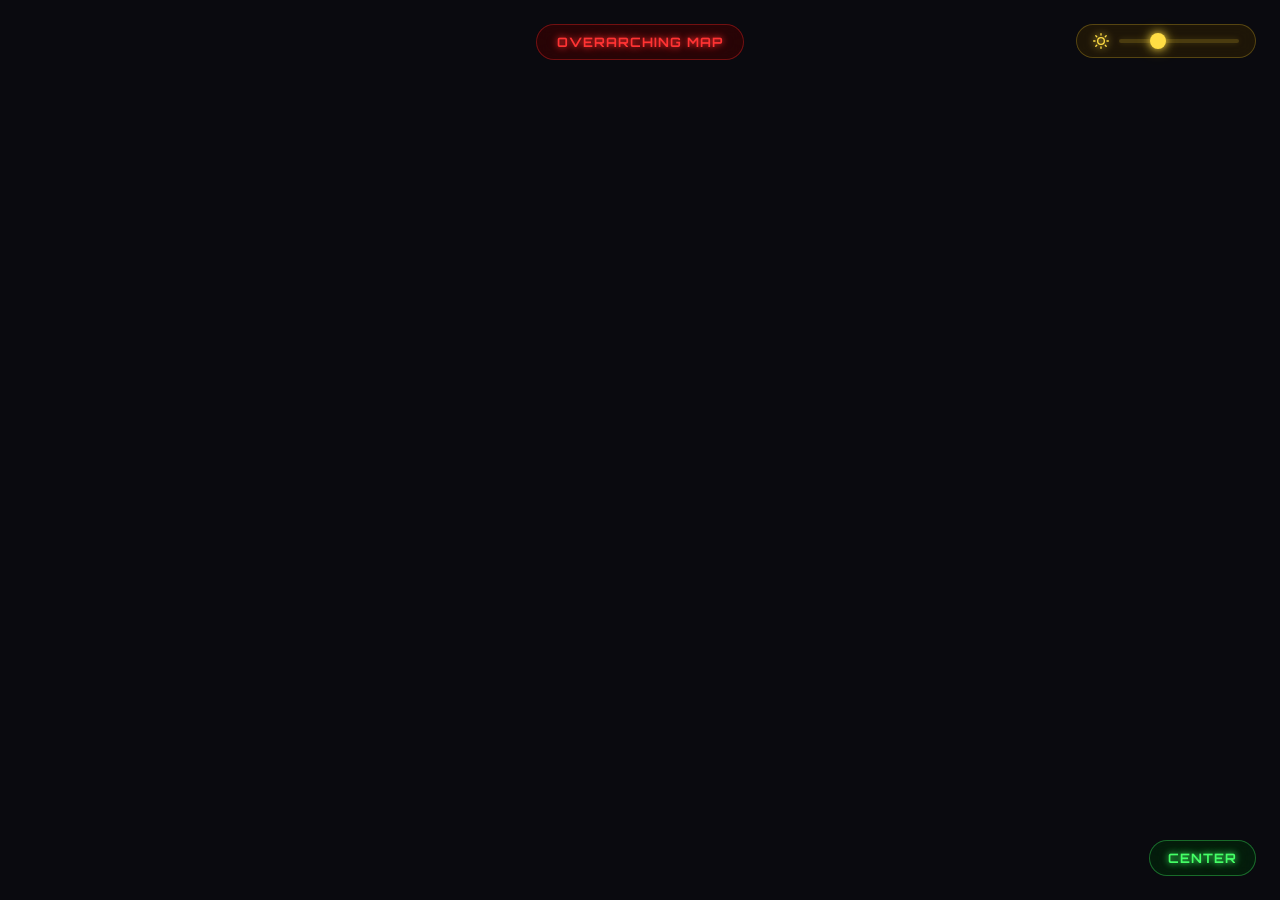
==== index.html @ 21642c7e "Initial deploy mirror for UniverseSimulator" ====
<!DOCTYPE html>
<html lang="en">
<head>
  <meta charset="UTF-8" />
  <meta name="viewport" content="width=device-width, initial-scale=1.0" />
  <title>UniverseSimulator</title>
  <link rel="preconnect" href="https://fonts.googleapis.com" />
  <link rel="preconnect" href="https://fonts.gstatic.com" crossorigin />
  <link href="https://fonts.googleapis.com/css2?family=Orbitron:wght@500;700&display=swap" rel="stylesheet" />
  <link rel="stylesheet" href="styles.css" />
</head>
<body>
  <div id="canvas-container"></div>
  <div id="tooltip"></div>
  <div id="info-panel">
    <div id="info-name"></div>
    <div id="info-facts"></div>
  </div>
  <button id="return-btn">Return to Earth</button>
  <button id="map-btn">Overarching Map</button>
  <div id="map-panel">
    <button id="map-close">&times;</button>
    <div id="map-zoom-label">Solar System</div>
    <canvas id="map-canvas" width="600" height="600"></canvas>
  </div>
  <button id="center-btn">Center</button>
  <div id="brightness-panel">
    <svg viewBox="0 0 24 24" width="16" height="16" fill="none" stroke="currentColor" stroke-width="2" stroke-linecap="round" stroke-linejoin="round">
      <circle cx="12" cy="12" r="5"/>
      <line x1="12" y1="1" x2="12" y2="3"/><line x1="12" y1="21" x2="12" y2="23"/>
      <line x1="4.22" y1="4.22" x2="5.64" y2="5.64"/><line x1="18.36" y1="18.36" x2="19.78" y2="19.78"/>
      <line x1="1" y1="12" x2="3" y2="12"/><line x1="21" y1="12" x2="23" y2="12"/>
      <line x1="4.22" y1="19.78" x2="5.64" y2="18.36"/><line x1="18.36" y1="5.64" x2="19.78" y2="4.22"/>
    </svg>
    <input id="brightness-slider" type="range" min="0" max="100" value="30" />
  </div>
  <script type="module" src="src/main.js"></script>
</body>
</html>
---- styles.css ----
* {
  margin: 0;
  padding: 0;
  box-sizing: border-box;
}

html, body {
  width: 100%;
  height: 100%;
  overflow: hidden;
  background: #0a0a0f;
}

#canvas-container {
  width: 100%;
  height: 100%;
}

#canvas-container canvas {
  display: block;
  width: 100%;
  height: 100%;
}

#brightness-panel {
  position: fixed;
  top: 24px;
  right: 24px;
  z-index: 10;
  display: flex;
  align-items: center;
  gap: 10px;
  padding: 8px 16px;
  border: 1px solid rgba(255, 210, 50, 0.25);
  border-radius: 24px;
  background: rgba(50, 35, 0, 0.5);
  color: #ffdd44;
  backdrop-filter: blur(10px);
  -webkit-backdrop-filter: blur(10px);
  text-shadow: 0 0 6px rgba(255, 220, 60, 0.4);
}

#brightness-panel svg {
  filter: drop-shadow(0 0 4px #ffdd44);
}

#brightness-slider {
  -webkit-appearance: none;
  appearance: none;
  width: 120px;
  height: 4px;
  border-radius: 2px;
  background: rgba(255, 210, 50, 0.2);
  outline: none;
  cursor: pointer;
  box-shadow: 0 0 6px rgba(255, 220, 60, 0.15);
}

#brightness-slider::-webkit-slider-thumb {
  -webkit-appearance: none;
  appearance: none;
  width: 16px;
  height: 16px;
  border-radius: 50%;
  background: #ffdd44;
  border: none;
  cursor: pointer;
  box-shadow: 0 0 8px #ffdd44, 0 0 16px rgba(255, 220, 60, 0.4);
  transition: transform 0.15s, box-shadow 0.15s;
}

#brightness-slider::-webkit-slider-thumb:hover {
  transform: scale(1.2);
  box-shadow: 0 0 12px #ffdd44, 0 0 24px rgba(255, 220, 60, 0.5);
}

#brightness-slider::-moz-range-thumb {
  width: 16px;
  height: 16px;
  border-radius: 50%;
  background: #ffdd44;
  border: none;
  cursor: pointer;
  box-shadow: 0 0 8px #ffdd44, 0 0 16px rgba(255, 220, 60, 0.4);
}

#return-btn {
  position: fixed;
  top: 24px;
  left: 24px;
  z-index: 10;
  display: none;
  padding: 8px 18px;
  border: 1px solid rgba(0, 150, 255, 0.3);
  border-radius: 24px;
  background: rgba(0, 30, 60, 0.6);
  color: #00aaff;
  font: 700 13px/1.4 'Orbitron', sans-serif;
  letter-spacing: 1px;
  text-transform: uppercase;
  white-space: nowrap;
  cursor: pointer;
  backdrop-filter: blur(10px);
  -webkit-backdrop-filter: blur(10px);
  text-shadow: 0 0 6px #00aaff, 0 0 14px rgba(0, 170, 255, 0.4);
  transition: background 0.2s, border-color 0.2s, opacity 0.3s;
}

#return-btn:hover {
  background: rgba(0, 60, 120, 0.7);
  border-color: rgba(0, 170, 255, 0.5);
}

#center-btn {
  position: fixed;
  bottom: 24px;
  right: 24px;
  z-index: 20;
  padding: 8px 18px;
  border: 1px solid rgba(68, 255, 102, 0.35);
  border-radius: 24px;
  background: rgba(0, 40, 10, 0.6);
  color: #44ff66;
  font: 700 13px/1.4 'Orbitron', sans-serif;
  letter-spacing: 1px;
  text-transform: uppercase;
  white-space: nowrap;
  cursor: pointer;
  backdrop-filter: blur(10px);
  -webkit-backdrop-filter: blur(10px);
  text-shadow: 0 0 6px #44ff66, 0 0 14px rgba(68, 255, 102, 0.4);
  transition: background 0.2s, border-color 0.2s;
}

#center-btn:hover {
  background: rgba(0, 70, 20, 0.7);
  border-color: rgba(100, 255, 136, 0.55);
}

#map-btn {
  position: fixed;
  top: 24px;
  left: 50%;
  transform: translateX(-50%);
  z-index: 10;
  padding: 8px 20px;
  border: 1px solid rgba(255, 40, 40, 0.35);
  border-radius: 24px;
  background: rgba(60, 0, 0, 0.6);
  color: #ff3333;
  font: 700 13px/1.4 'Orbitron', sans-serif;
  letter-spacing: 1px;
  text-transform: uppercase;
  white-space: nowrap;
  cursor: pointer;
  backdrop-filter: blur(10px);
  -webkit-backdrop-filter: blur(10px);
  text-shadow: 0 0 6px #ff3333, 0 0 14px rgba(255, 50, 50, 0.4);
  transition: background 0.2s, border-color 0.2s;
}

#map-btn:hover {
  background: rgba(100, 0, 0, 0.7);
  border-color: rgba(255, 60, 60, 0.55);
}

#map-panel {
  display: none;
  position: fixed;
  top: 50%;
  left: 50%;
  transform: translate(-50%, -50%);
  z-index: 30;
  border: 3px solid #ff3333;
  border-radius: 16px;
  background: rgba(5, 5, 16, 0.92);
  box-shadow: 0 0 20px rgba(255, 50, 50, 0.35), 0 0 60px rgba(255, 50, 50, 0.12), inset 0 0 20px rgba(255, 50, 50, 0.05);
  padding: 12px;
  backdrop-filter: blur(12px);
  -webkit-backdrop-filter: blur(12px);
}

#map-panel canvas {
  display: block;
  border-radius: 10px;
  max-width: 80vw;
  max-height: 75vh;
}

#map-zoom-label {
  text-align: center;
  color: #ff8c00;
  font: 700 12px/1.4 'Orbitron', sans-serif;
  letter-spacing: 2px;
  text-transform: uppercase;
  text-shadow: 0 0 6px #ff8c00;
  padding: 6px 0 2px;
  opacity: 0.85;
}

#map-close {
  position: absolute;
  top: 8px;
  right: 12px;
  z-index: 31;
  background: none;
  border: none;
  color: #ff3333;
  font-size: 28px;
  font-weight: 700;
  cursor: pointer;
  line-height: 1;
  text-shadow: 0 0 6px #ff3333;
  transition: color 0.15s, text-shadow 0.15s;
}

#map-close:hover {
  color: #ff6666;
  text-shadow: 0 0 10px #ff6666;
}

#info-panel {
  position: fixed;
  bottom: 32px;
  left: 50%;
  transform: translateX(-50%);
  z-index: 15;
  display: none;
  text-align: center;
  padding: 16px 32px;
  border-radius: 12px;
  background: rgba(0, 0, 0, 0.7);
  border: 1px solid rgba(255, 140, 0, 0.25);
  backdrop-filter: blur(10px);
  -webkit-backdrop-filter: blur(10px);
  max-width: 520px;
}

#info-panel.pixel-fade-out {
  animation: pixelFade 0.5s ease-out forwards;
  image-rendering: pixelated;
}

@keyframes pixelFade {
  0%   { opacity: 1; filter: none; transform: translateX(-50%) scale(1); }
  30%  { opacity: 0.7; filter: brightness(1.3) contrast(1.2); transform: translateX(-50%) scale(0.98); }
  60%  { opacity: 0.3; filter: brightness(1.6) contrast(1.5) blur(1.5px); transform: translateX(-50%) scale(0.94); }
  100% { opacity: 0; filter: brightness(2) contrast(2) blur(4px); transform: translateX(-50%) scale(0.88); }
}

#info-name {
  font: 700 22px/1.3 'Orbitron', sans-serif;
  color: #ff8c00;
  text-transform: uppercase;
  letter-spacing: 2px;
  text-shadow: 0 0 8px #ff8c00, 0 0 18px rgba(255, 140, 0, 0.45);
  margin-bottom: 8px;
}

#info-facts {
  font: 500 13px/1.7 'Orbitron', sans-serif;
  color: #ff8c00;
  letter-spacing: 0.5px;
  text-shadow: 0 0 4px rgba(255, 140, 0, 0.35);
  opacity: 0.85;
}

#tooltip {
  position: fixed;
  pointer-events: none;
  padding: 6px 14px;
  border-radius: 6px;
  background: rgba(0, 0, 0, 0.75);
  color: #ff8c00;
  font: 700 15px/1.4 'Orbitron', sans-serif;
  letter-spacing: 1px;
  text-transform: uppercase;
  white-space: nowrap;
  opacity: 0;
  transition: opacity 0.15s;
  z-index: 20;
  transform: translateX(-50%);
  text-shadow: 0 0 6px #ff8c00, 0 0 14px rgba(255, 140, 0, 0.5);
  border: 1px solid rgba(255, 140, 0, 0.25);
}
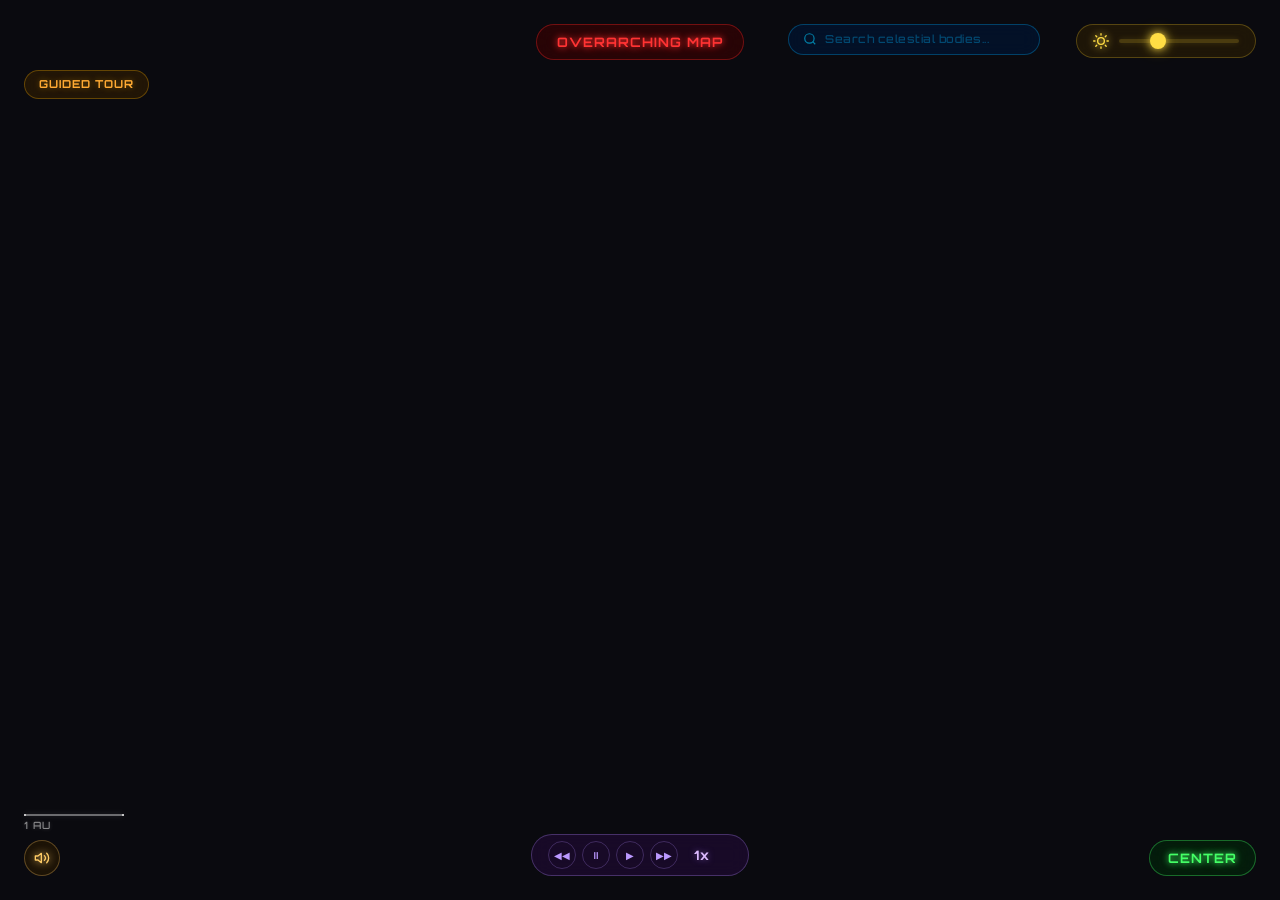
==== commit f34fd4f7: "Sync deploy site with new-control-update" ====
--- a/index.html
+++ b/index.html
@@ -24,6 +24,38 @@
     <canvas id="map-canvas" width="600" height="600"></canvas>
   </div>
   <button id="center-btn">Center</button>
+  <!-- Search bar -->
+  <div id="search-panel">
+    <svg viewBox="0 0 24 24" width="14" height="14" fill="none" stroke="currentColor" stroke-width="2"><circle cx="11" cy="11" r="8"/><line x1="21" y1="21" x2="16.65" y2="16.65"/></svg>
+    <input id="search-input" type="text" placeholder="Search celestial bodies..." autocomplete="off" />
+    <div id="search-results"></div>
+  </div>
+  <!-- Time controls -->
+  <div id="time-panel">
+    <button id="time-slower" title="Slower">&#x25C0;&#x25C0;</button>
+    <button id="time-pause" title="Pause">&#x23F8;</button>
+    <button id="time-play" title="Play">&#x25B6;</button>
+    <button id="time-faster" title="Faster">&#x25B6;&#x25B6;</button>
+    <span id="time-speed">1x</span>
+    <span id="time-date"></span>
+  </div>
+  <!-- Scale indicator -->
+  <div id="scale-indicator">
+    <div id="scale-bar"></div>
+    <span id="scale-label">1 AU</span>
+  </div>
+  <!-- Audio toggle -->
+  <button id="audio-btn" title="Toggle sound">
+    <svg id="audio-icon-on" viewBox="0 0 24 24" width="16" height="16" fill="none" stroke="currentColor" stroke-width="2" stroke-linecap="round" stroke-linejoin="round">
+      <polygon points="11 5 6 9 2 9 2 15 6 15 11 19 11 5"/><path d="M19.07 4.93a10 10 0 0 1 0 14.14"/><path d="M15.54 8.46a5 5 0 0 1 0 7.07"/>
+    </svg>
+    <svg id="audio-icon-off" viewBox="0 0 24 24" width="16" height="16" fill="none" stroke="currentColor" stroke-width="2" stroke-linecap="round" stroke-linejoin="round" style="display:none">
+      <polygon points="11 5 6 9 2 9 2 15 6 15 11 19 11 5"/><line x1="23" y1="9" x2="17" y2="15"/><line x1="17" y1="9" x2="23" y2="15"/>
+    </svg>
+  </button>
+  <!-- Tour button -->
+  <button id="tour-btn">Guided Tour</button>
+  <div id="tour-narration"></div>
   <div id="brightness-panel">
     <svg viewBox="0 0 24 24" width="16" height="16" fill="none" stroke="currentColor" stroke-width="2" stroke-linecap="round" stroke-linejoin="round">
       <circle cx="12" cy="12" r="5"/>
--- a/styles.css
+++ b/styles.css
@@ -221,7 +221,7 @@
 
 #info-panel {
   position: fixed;
-  bottom: 32px;
+  bottom: 80px;
   left: 50%;
   transform: translateX(-50%);
   z-index: 15;
@@ -265,6 +265,247 @@
   opacity: 0.85;
 }
 
+/* Search bar */
+#search-panel {
+  position: fixed;
+  top: 24px;
+  right: 240px;
+  z-index: 20;
+  display: flex;
+  align-items: center;
+  gap: 8px;
+  padding: 6px 14px;
+  border: 1px solid rgba(0, 180, 255, 0.3);
+  border-radius: 24px;
+  background: rgba(0, 20, 50, 0.7);
+  backdrop-filter: blur(10px);
+  -webkit-backdrop-filter: blur(10px);
+  color: #00ccff;
+}
+
+#search-panel svg { opacity: 0.6; flex-shrink: 0; }
+
+#search-input {
+  background: transparent;
+  border: none;
+  outline: none;
+  color: #00ccff;
+  font: 500 12px/1.4 'Orbitron', sans-serif;
+  letter-spacing: 0.5px;
+  width: 200px;
+}
+
+#search-input::placeholder {
+  color: rgba(0, 180, 255, 0.35);
+  font-size: 11px;
+}
+
+#search-results {
+  display: none;
+  position: absolute;
+  top: 100%;
+  left: 0;
+  right: 0;
+  margin-top: 4px;
+  max-height: 260px;
+  overflow-y: auto;
+  background: rgba(5, 15, 35, 0.95);
+  border: 1px solid rgba(0, 180, 255, 0.25);
+  border-radius: 12px;
+  backdrop-filter: blur(10px);
+  -webkit-backdrop-filter: blur(10px);
+}
+
+.search-result-item {
+  padding: 8px 14px;
+  color: #88ddff;
+  font: 500 12px/1.4 'Orbitron', sans-serif;
+  cursor: pointer;
+  letter-spacing: 0.5px;
+  border-bottom: 1px solid rgba(0,180,255,0.08);
+  transition: background 0.15s;
+}
+
+.search-result-item:hover {
+  background: rgba(0, 100, 200, 0.2);
+  color: #ffffff;
+}
+
+.search-result-item:last-child { border-bottom: none; }
+
+/* Time controls */
+#time-panel {
+  position: fixed;
+  bottom: 24px;
+  left: 50%;
+  transform: translateX(-50%);
+  z-index: 15;
+  display: flex;
+  align-items: center;
+  gap: 6px;
+  padding: 6px 16px;
+  border: 1px solid rgba(180, 140, 255, 0.3);
+  border-radius: 24px;
+  background: rgba(30, 10, 50, 0.7);
+  backdrop-filter: blur(10px);
+  -webkit-backdrop-filter: blur(10px);
+}
+
+#time-panel button {
+  background: none;
+  border: 1px solid rgba(180, 140, 255, 0.25);
+  border-radius: 50%;
+  width: 28px;
+  height: 28px;
+  color: #bb99ff;
+  font-size: 10px;
+  cursor: pointer;
+  display: flex;
+  align-items: center;
+  justify-content: center;
+  transition: background 0.15s, border-color 0.15s;
+}
+
+#time-panel button:hover {
+  background: rgba(100, 60, 180, 0.3);
+  border-color: rgba(200, 160, 255, 0.5);
+}
+
+#time-speed {
+  color: #ddbbff;
+  font: 700 13px/1 'Orbitron', sans-serif;
+  letter-spacing: 1px;
+  min-width: 36px;
+  text-align: center;
+  text-shadow: 0 0 6px rgba(180, 140, 255, 0.5);
+}
+
+#time-date {
+  color: rgba(180, 160, 220, 0.7);
+  font: 500 10px/1 'Orbitron', sans-serif;
+  letter-spacing: 0.5px;
+  margin-left: 6px;
+}
+
+/* Scale indicator */
+#scale-indicator {
+  position: fixed;
+  bottom: 70px;
+  left: 24px;
+  z-index: 10;
+  display: flex;
+  flex-direction: column;
+  align-items: flex-start;
+  gap: 4px;
+}
+
+#scale-bar {
+  width: 100px;
+  height: 2px;
+  background: rgba(255, 255, 255, 0.4);
+  border-left: 2px solid rgba(255, 255, 255, 0.6);
+  border-right: 2px solid rgba(255, 255, 255, 0.6);
+  box-shadow: 0 0 6px rgba(255, 255, 255, 0.15);
+}
+
+#scale-label {
+  color: rgba(255, 255, 255, 0.5);
+  font: 500 10px/1 'Orbitron', sans-serif;
+  letter-spacing: 1px;
+  text-shadow: 0 0 4px rgba(255, 255, 255, 0.2);
+}
+
+/* Audio toggle */
+#audio-btn {
+  position: fixed;
+  bottom: 24px;
+  left: 24px;
+  z-index: 15;
+  width: 36px;
+  height: 36px;
+  border: 1px solid rgba(255, 200, 100, 0.3);
+  border-radius: 50%;
+  background: rgba(40, 25, 0, 0.6);
+  color: #ffcc66;
+  cursor: pointer;
+  backdrop-filter: blur(10px);
+  -webkit-backdrop-filter: blur(10px);
+  display: flex;
+  align-items: center;
+  justify-content: center;
+  transition: background 0.2s, border-color 0.2s;
+  padding: 0;
+}
+
+#audio-btn svg {
+  filter: drop-shadow(0 0 4px #ffcc66);
+}
+
+#audio-btn:hover {
+  background: rgba(80, 50, 0, 0.7);
+  border-color: rgba(255, 220, 120, 0.5);
+}
+
+#audio-btn.muted {
+  opacity: 0.4;
+}
+
+/* Tour button */
+#tour-btn {
+  position: fixed;
+  top: 70px;
+  left: 24px;
+  z-index: 10;
+  padding: 6px 14px;
+  border: 1px solid rgba(255, 180, 0, 0.3);
+  border-radius: 24px;
+  background: rgba(50, 30, 0, 0.6);
+  color: #ffaa33;
+  font: 700 11px/1.4 'Orbitron', sans-serif;
+  letter-spacing: 1px;
+  text-transform: uppercase;
+  white-space: nowrap;
+  cursor: pointer;
+  backdrop-filter: blur(10px);
+  -webkit-backdrop-filter: blur(10px);
+  text-shadow: 0 0 6px rgba(255, 180, 0, 0.4);
+  transition: background 0.2s, border-color 0.2s;
+}
+
+#tour-btn:hover {
+  background: rgba(80, 50, 0, 0.7);
+  border-color: rgba(255, 200, 50, 0.5);
+}
+
+/* Tour narration box */
+#tour-narration {
+  display: none;
+  position: fixed;
+  top: 50%;
+  left: 50%;
+  transform: translate(-50%, -50%);
+  z-index: 25;
+  max-width: 480px;
+  padding: 24px 32px;
+  background: rgba(5, 5, 20, 0.9);
+  border: 1px solid rgba(255, 180, 0, 0.3);
+  border-radius: 16px;
+  backdrop-filter: blur(12px);
+  -webkit-backdrop-filter: blur(12px);
+  color: #ffcc66;
+  font: 500 14px/1.7 'Orbitron', sans-serif;
+  text-align: center;
+  letter-spacing: 0.5px;
+  text-shadow: 0 0 8px rgba(255, 180, 0, 0.3);
+  pointer-events: none;
+  animation: tourFadeIn 0.8s ease-out;
+}
+
+@keyframes tourFadeIn {
+  from { opacity: 0; transform: translate(-50%, -45%); }
+  to { opacity: 1; transform: translate(-50%, -50%); }
+}
+
 #tooltip {
   position: fixed;
   pointer-events: none;
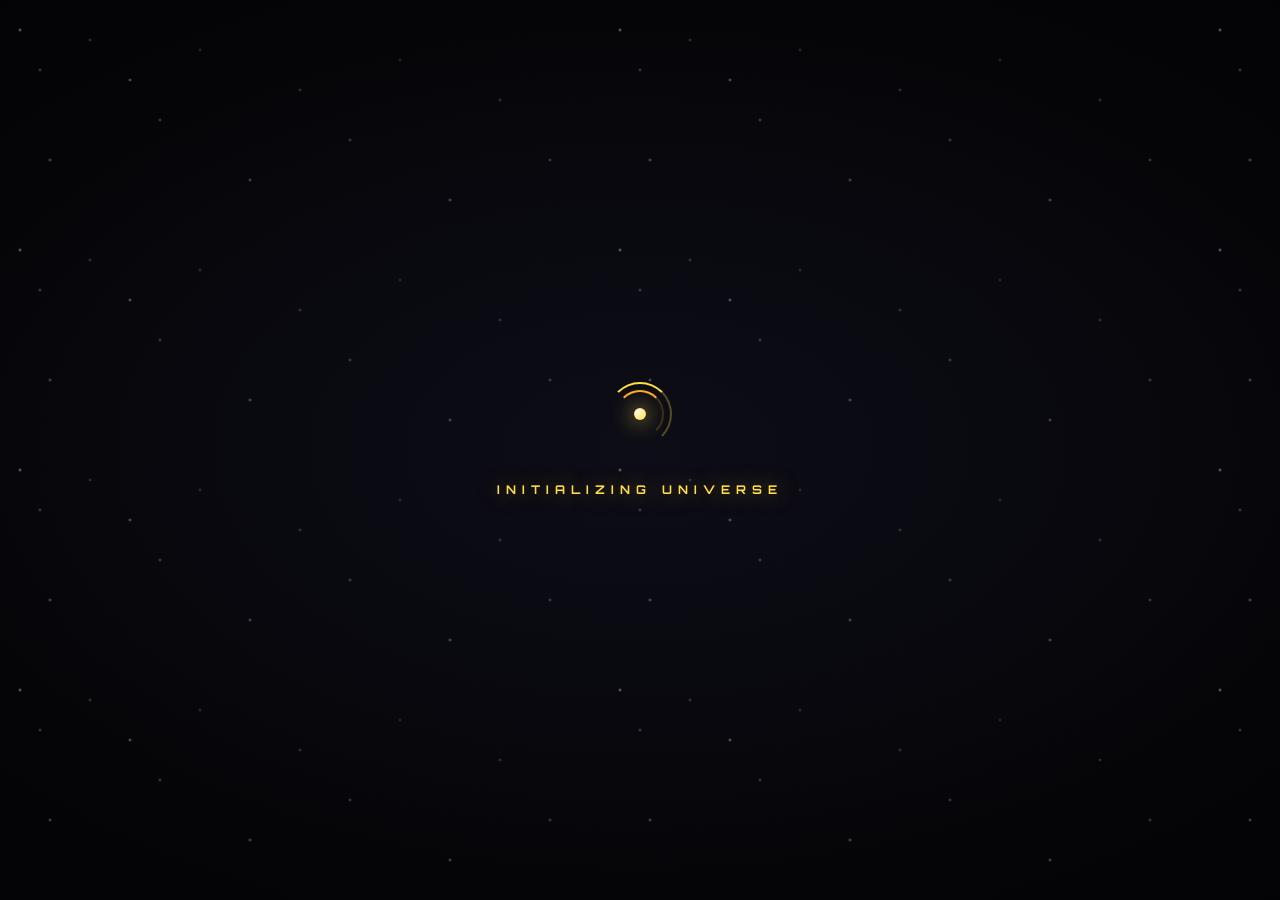
==== commit 71f3973a: "Polish: remove golden haze, restore filament layers, loading screen redesign, wall facts, perf impro" ====
--- a/index.html
+++ b/index.html
@@ -10,6 +10,16 @@
   <link rel="stylesheet" href="styles.css" />
 </head>
 <body>
+  <div id="loading">
+    <div class="loading-stars"></div>
+    <div class="loading-orb">
+      <div class="loading-ring"></div>
+      <div class="loading-ring loading-ring-2"></div>
+      <div class="loading-core"></div>
+    </div>
+    <span class="loading-text">Initializing universe</span>
+    <span class="loading-dots"></span>
+  </div>
   <div id="canvas-container"></div>
   <div id="tooltip"></div>
   <div id="info-panel">
--- a/styles.css
+++ b/styles.css
@@ -524,3 +524,135 @@
   text-shadow: 0 0 6px #ff8c00, 0 0 14px rgba(255, 140, 0, 0.5);
   border: 1px solid rgba(255, 140, 0, 0.25);
 }
+
+.wall-label {
+  position: fixed;
+  pointer-events: none;
+  padding: 6px 14px;
+  border-radius: 6px;
+  background: rgba(0, 0, 0, 0.75);
+  color: #bb77ff;
+  font: 700 15px/1.4 'Orbitron', sans-serif;
+  letter-spacing: 1px;
+  text-transform: uppercase;
+  white-space: nowrap;
+  z-index: 19;
+  transform: translateX(-50%);
+  text-shadow: 0 0 6px #bb77ff, 0 0 14px rgba(187, 119, 255, 0.5);
+  border: 1px solid rgba(187, 119, 255, 0.25);
+  transition: opacity 0.3s;
+}
+
+#loading {
+  position: fixed;
+  inset: 0;
+  z-index: 9999;
+  display: flex;
+  flex-direction: column;
+  align-items: center;
+  justify-content: center;
+  gap: 28px;
+  background: radial-gradient(ellipse 120% 100% at 50% 50%, #0d0d18 0%, #050508 50%, #000 100%);
+  color: #ffdd44;
+  font: 700 12px/1.4 'Orbitron', sans-serif;
+  letter-spacing: 4px;
+  text-transform: uppercase;
+  transition: opacity 0.6s ease-out;
+  overflow: hidden;
+}
+
+#loading.loaded {
+  opacity: 0;
+  pointer-events: none;
+}
+
+.loading-stars {
+  position: absolute;
+  inset: 0;
+  background-image:
+    radial-gradient(2px 2px at 20px 30px, rgba(255,255,255,0.8), transparent),
+    radial-gradient(2px 2px at 40px 70px, rgba(255,255,255,0.5), transparent),
+    radial-gradient(2px 2px at 50px 160px, rgba(255,255,255,0.6), transparent),
+    radial-gradient(2px 2px at 90px 40px, rgba(255,255,255,0.4), transparent),
+    radial-gradient(2px 2px at 130px 80px, rgba(255,255,255,0.7), transparent),
+    radial-gradient(2px 2px at 160px 120px, rgba(255,255,255,0.5), transparent),
+    radial-gradient(2px 2px at 200px 50px, rgba(255,255,255,0.3), transparent),
+    radial-gradient(2px 2px at 250px 180px, rgba(255,255,255,0.6), transparent),
+    radial-gradient(2px 2px at 300px 90px, rgba(255,255,255,0.4), transparent),
+    radial-gradient(2px 2px at 350px 140px, rgba(255,255,255,0.5), transparent),
+    radial-gradient(2px 2px at 400px 60px, rgba(255,255,255,0.3), transparent),
+    radial-gradient(2px 2px at 450px 200px, rgba(255,255,255,0.6), transparent),
+    radial-gradient(2px 2px at 500px 100px, rgba(255,255,255,0.4), transparent),
+    radial-gradient(2px 2px at 550px 160px, rgba(255,255,255,0.5), transparent);
+  background-size: 600px 220px;
+  animation: loadingStarsDrift 20s linear infinite;
+  opacity: 0.6;
+}
+
+@keyframes loadingStarsDrift {
+  to { background-position: -600px 0; }
+}
+
+.loading-orb {
+  position: relative;
+  width: 80px;
+  height: 80px;
+  display: flex;
+  align-items: center;
+  justify-content: center;
+}
+
+.loading-ring {
+  position: absolute;
+  width: 64px;
+  height: 64px;
+  border: 2px solid transparent;
+  border-top-color: #ffdd44;
+  border-right-color: rgba(255, 221, 68, 0.3);
+  border-radius: 50%;
+  animation: loadingRingSpin 1.2s cubic-bezier(0.68, -0.55, 0.27, 1.55) infinite;
+}
+
+.loading-ring-2 {
+  width: 48px;
+  height: 48px;
+  border-top-color: #ffaa22;
+  border-right-color: rgba(255, 170, 34, 0.2);
+  animation-direction: reverse;
+  animation-duration: 1.6s;
+}
+
+.loading-core {
+  width: 12px;
+  height: 12px;
+  border-radius: 50%;
+  background: radial-gradient(circle at 30% 30%, #fff8e0, #ffdd44);
+  box-shadow: 0 0 20px #ffdd44, 0 0 40px rgba(255, 221, 68, 0.4);
+  animation: loadingCorePulse 1.4s ease-in-out infinite;
+}
+
+@keyframes loadingRingSpin {
+  to { transform: rotate(360deg); }
+}
+
+@keyframes loadingCorePulse {
+  0%, 100% { transform: scale(1); opacity: 1; }
+  50% { transform: scale(1.2); opacity: 0.8; }
+}
+
+.loading-text {
+  letter-spacing: 6px;
+  text-shadow: 0 0 20px rgba(255, 221, 68, 0.5);
+}
+
+.loading-dots::after {
+  content: '';
+  animation: loadingDots 1.4s steps(4, end) infinite;
+}
+
+@keyframes loadingDots {
+  0%, 20% { content: ''; }
+  40% { content: '.'; }
+  60% { content: '..'; }
+  80%, 100% { content: '...'; }
+}
